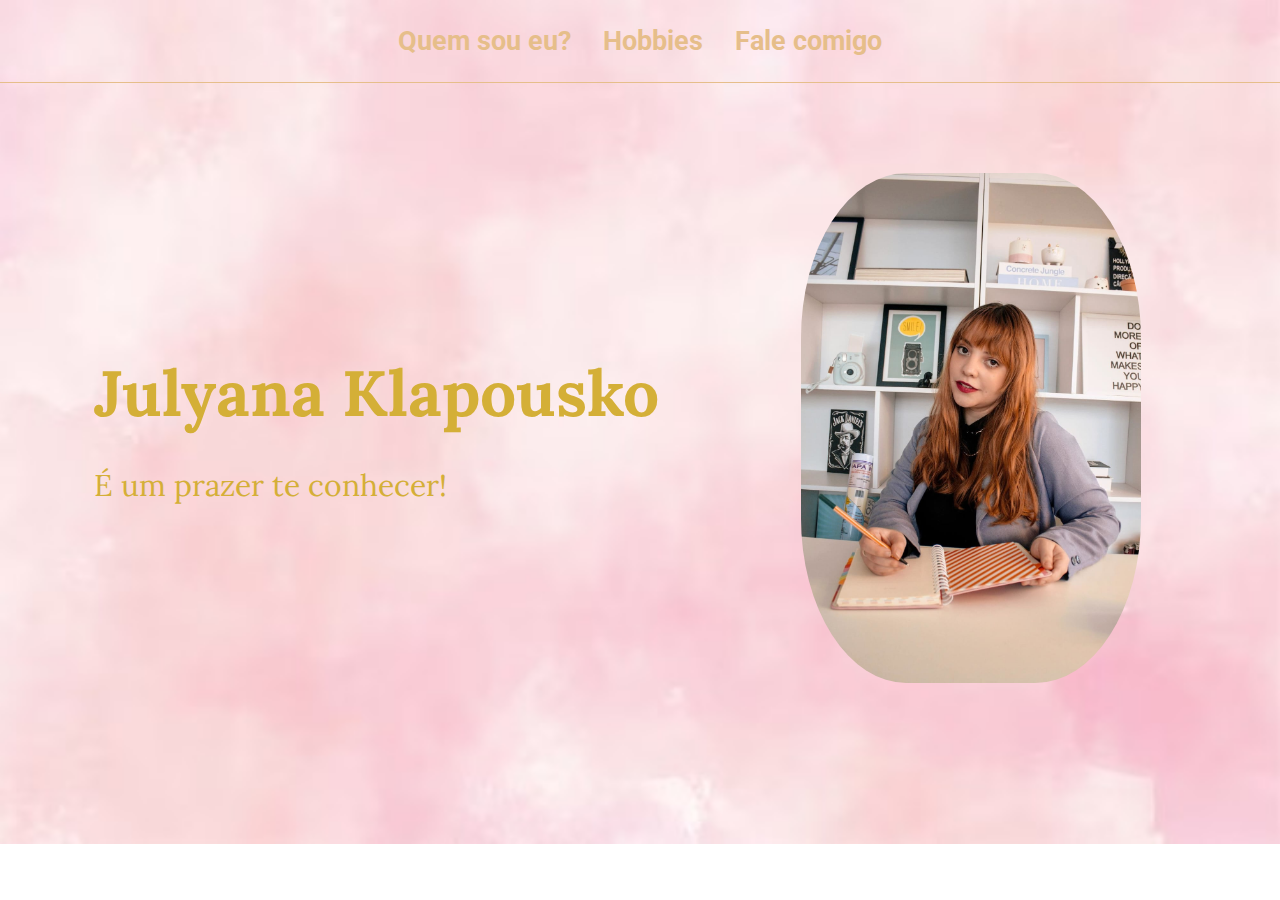
==== index.html @ 0f658718 "Pagina inicial e secundária" ====
<!DOCTYPE html>
<html lang="pt-BR">
<head>
    <meta charset="UTF-8">
    <meta http-equiv="X-UA-Compatible" content="IE=edge">
    <meta name="viewport" content="width=device-width, initial-scale=1.0">
    <title>Quem é Julyana Klapousko </title>
<link rel="stylesheet" type="text/css" href="style.css">
</head>
<body>
    <header class="cabecalho">
        <nav class="cabecalho-menu">
            <a class="cabecalho-menu-item" href="index2.html"><strong> Quem sou eu? </strong></a>
            <a class="cabecalho-menu-item" href="index3.html"><strong> Hobbies </strong></a>
            <a class="cabecalho-menu-item"><strong>Fale comigo </strong></a>
        </nav>

    </header>
    <main class="conteudo">
        <section class="conteudo-principal">
            <div class="conteudo-principal-escrito">
                <h1 class="conteudo-principal-titulo">Julyana Klapousko</h1>
                <h2 class="conteudo-principal-subtitulo">É um prazer te conhecer!</h2>
            </div>
            <img class="imagem-principal" src="/imagens/fotojulyk.jpg" alt="Imagem de perfil Julyana">
        </section>
    </main>
</body>
</html>
---- style.css ----
@import url('https://fonts.googleapis.com/css2?family=Cormorant+Garamond&family=Lora:ital@1&family=Playfair+Display:ital@1&family=Roboto:wght@100&display=swap');
@import url('https://fonts.googleapis.com/css2?family=Lora:ital@1&family=Roboto:wght@100&display=swap');

*{
    margin: 0;
    padding: 0;
    box-sizing: border-box;
    text-decoration: none;
}

body{
    font-size: 100%;
    background-image:url(/imagens/fundoclaro.jpg);
    background-repeat: no-repeat;
    background-size: cover;
}

.cabecalho{
    display: flex;
    flex-direction: row;
    align-items: center;
    justify-content: space-around;
    padding: 25px;
}

.cabecalho-menu{
    display: flex;
    gap: 32px;
}

.cabecalho-menu-item{
    font-family: 'Roboto', sans-serif;
    color: #E6BE8A	;
    font-weight: 400;
    font-size: 27px;
}

.conteudo{
    margin-bottom: 48px;
    border-top: 1px solid #E6BE8A;
    padding: 45px;
}
.conteudo-principal{
    display: flex;
    flex-direction: row;
    align-items: center;
    justify-content: space-around;
}
.conteudo-principal-escrito{
    display: flex;
    flex-direction: column;
    gap: 32px;
}
.conteudo-principal-titulo{
    font-family: 'Lora', serif;
    color: #D4AF37;
    font-weight: 900;
    font-size: 64px;
}
.conteudo-principal-subtitulo{
    font-family: 'Lora', serif;
    color: #D4AF37;
    font-weight: 400;
    font-size: 30px;
}
.imagem-principal{
    padding: 45px;
    height: 600px;
    border-radius: 35%;
}
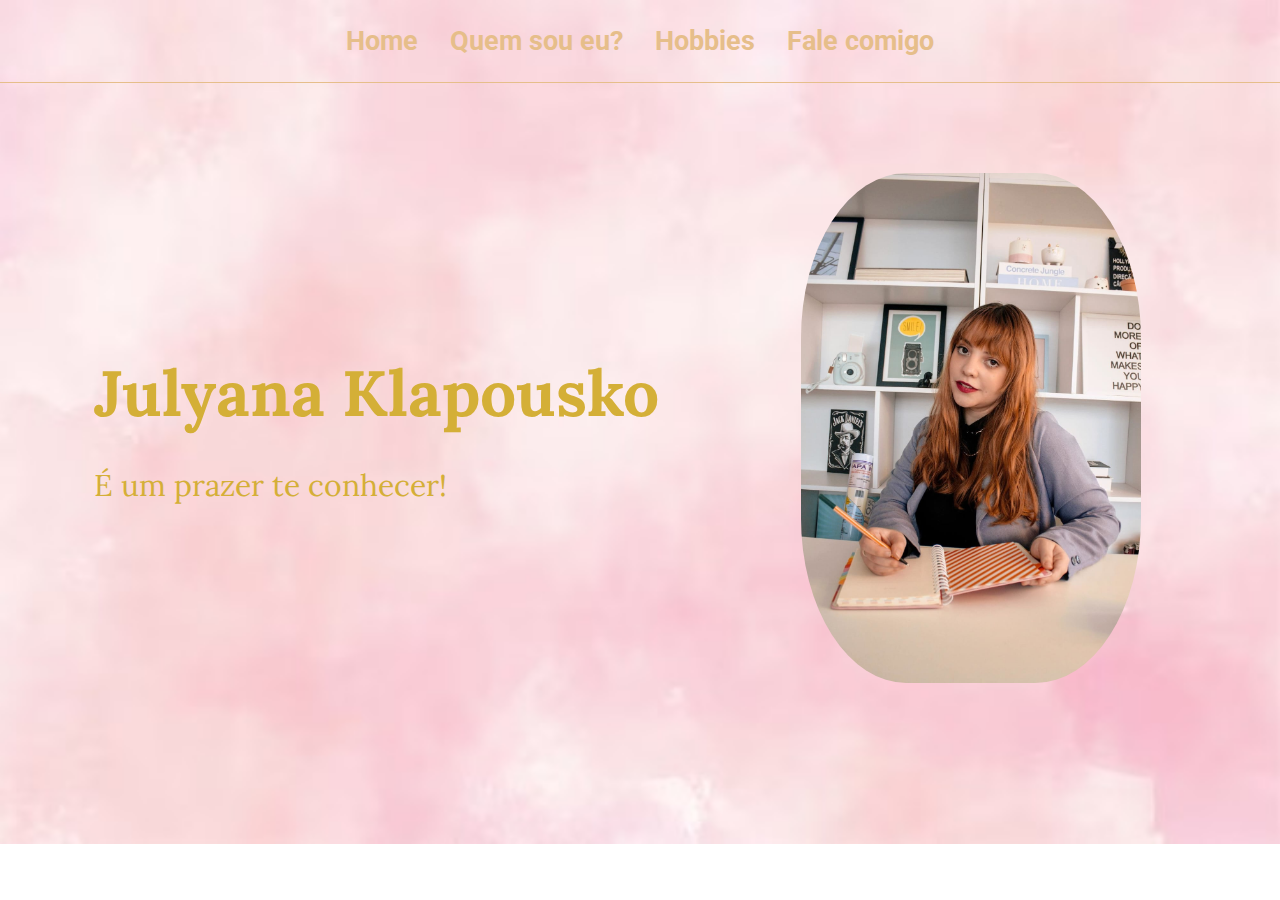
==== commit 07cabc81: "tentativa de abrir a foto inicial" ====
--- a/index.html
+++ b/index.html
@@ -10,9 +10,10 @@
 <body>
     <header class="cabecalho">
         <nav class="cabecalho-menu">
+            <a class="cabecalho-menu-item" href="index.html"><strong> Home </strong></a>
             <a class="cabecalho-menu-item" href="index2.html"><strong> Quem sou eu? </strong></a>
             <a class="cabecalho-menu-item" href="index3.html"><strong> Hobbies </strong></a>
-            <a class="cabecalho-menu-item"><strong>Fale comigo </strong></a>
+            <a class="cabecalho-menu-item" href="formulário.html"><strong>Fale comigo </strong></a>
         </nav>
 
     </header>
@@ -22,7 +23,7 @@
                 <h1 class="conteudo-principal-titulo">Julyana Klapousko</h1>
                 <h2 class="conteudo-principal-subtitulo">É um prazer te conhecer!</h2>
             </div>
-            <img class="imagem-principal" src="/imagens/fotojulyk.jpg" alt="Imagem de perfil Julyana">
+            <img class="imagem-principal" src="./imagens/fotojulyk.jpg" alt="Imagem de perfil Julyana">
         </section>
     </main>
 </body>
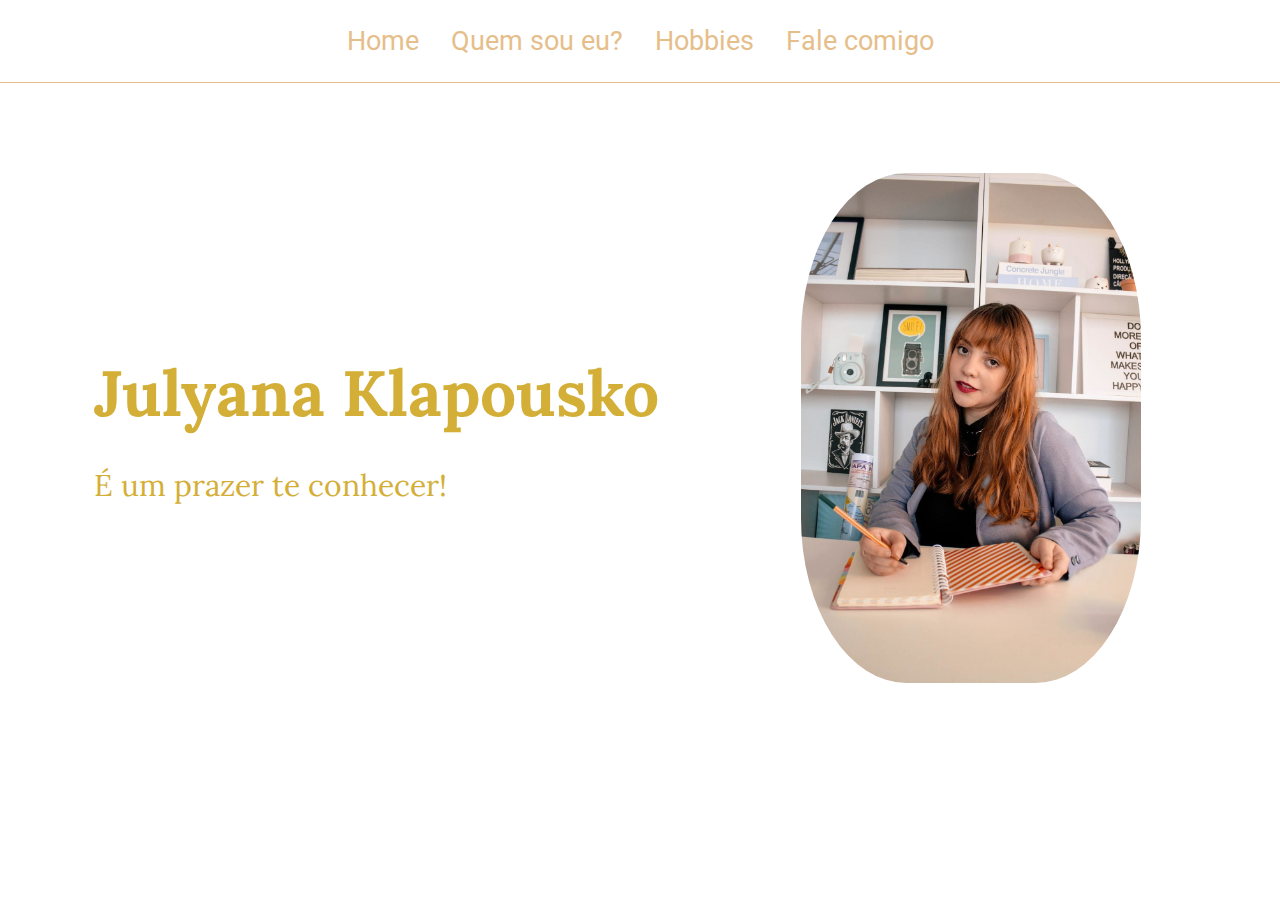
==== commit 0cca5a85: "correções adicionado pasta CSS e renomeado arquivos" ====
--- a/index.html
+++ b/index.html
@@ -4,20 +4,23 @@
     <meta charset="UTF-8">
     <meta http-equiv="X-UA-Compatible" content="IE=edge">
     <meta name="viewport" content="width=device-width, initial-scale=1.0">
+    <!-- nome da minha página e link do css que está estilizando essa página -->
     <title>Quem é Julyana Klapousko </title>
-<link rel="stylesheet" type="text/css" href="style.css">
+<link rel="stylesheet" type="text/css" href="./CSS/style.css">
 </head>
 <body>
     <header class="cabecalho">
+        <!-- Criação do menu de navegação com o link de cada pagina nomeada como pede a atividade -->
         <nav class="cabecalho-menu">
-            <a class="cabecalho-menu-item" href="index.html"><strong> Home </strong></a>
-            <a class="cabecalho-menu-item" href="index2.html"><strong> Quem sou eu? </strong></a>
-            <a class="cabecalho-menu-item" href="index3.html"><strong> Hobbies </strong></a>
-            <a class="cabecalho-menu-item" href="formulário.html"><strong>Fale comigo </strong></a>
+            <a class="cabecalho-menu-item" href="index.html"> Home </a>
+            <a class="cabecalho-menu-item" href="QuemSouEu.html"> Quem sou eu? </a>
+            <a class="cabecalho-menu-item" href="hobbies.html"> Hobbies </a>
+            <a class="cabecalho-menu-item" href="formulário.html">Fale comigo</a>
         </nav>
 
     </header>
     <main class="conteudo">
+        <!-- Aqui criei a visualização da inicial com uma foto de apresentação e a criação de uma div para que meu nome a frase que criei fique juntas -->
         <section class="conteudo-principal">
             <div class="conteudo-principal-escrito">
                 <h1 class="conteudo-principal-titulo">Julyana Klapousko</h1>
--- a/CSS/style.css
+++ b/CSS/style.css
@@ -0,0 +1,70 @@
+@import url('https://fonts.googleapis.com/css2?family=Cormorant+Garamond&family=Lora:ital@1&family=Playfair+Display:ital@1&family=Roboto:wght@100&display=swap');
+@import url('https://fonts.googleapis.com/css2?family=Lora:ital@1&family=Roboto:wght@100&display=swap');
+
+*{
+    margin: 0;
+    padding: 0;
+    box-sizing: border-box;
+    text-decoration: none;
+}
+
+body{
+    font-size: 100%;
+    background-image:url(./imagens/fundoclaro.jpg);
+    background-repeat: no-repeat;
+    background-size: cover;
+}
+
+.cabecalho{
+    display: flex;
+    flex-direction: row;
+    align-items: center;
+    justify-content: space-around;
+    padding: 25px;
+}
+
+.cabecalho-menu{
+    display: flex;
+    gap: 32px;
+}
+
+.cabecalho-menu-item{
+    font-family: 'Roboto', sans-serif;
+    color: #E6BE8A	;
+    font-weight: 400;
+    font-size: 27px;
+}
+
+.conteudo{
+    margin-bottom: 48px;
+    border-top: 1px solid #E6BE8A;
+    padding: 45px;
+}
+.conteudo-principal{
+    display: flex;
+    flex-direction: row;
+    align-items: center;
+    justify-content: space-around;
+}
+.conteudo-principal-escrito{
+    display: flex;
+    flex-direction: column;
+    gap: 32px;
+}
+.conteudo-principal-titulo{
+    font-family: 'Lora', serif;
+    color: #D4AF37;
+    font-weight: 900;
+    font-size: 64px;
+}
+.conteudo-principal-subtitulo{
+    font-family: 'Lora', serif;
+    color: #D4AF37;
+    font-weight: 400;
+    font-size: 30px;
+}
+.imagem-principal{
+    padding: 45px;
+    height: 600px;
+    border-radius: 35%;
+}